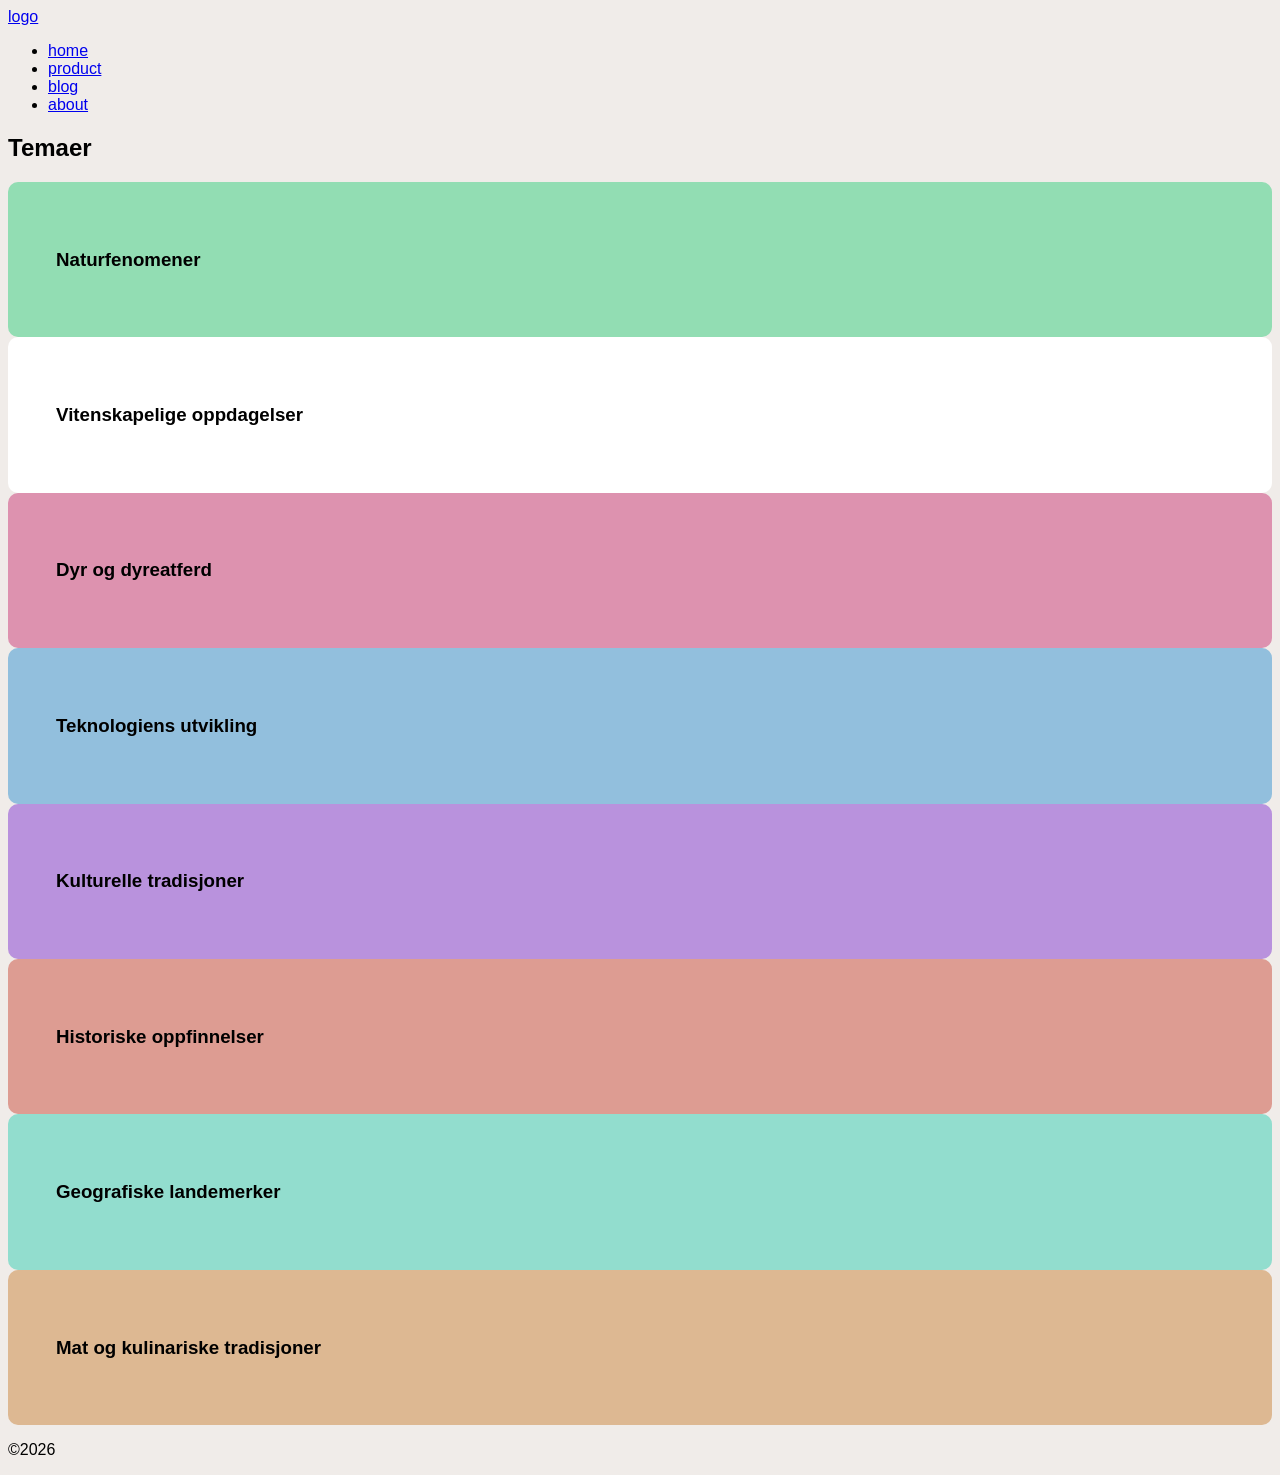
==== Labøvelse29/frontpage.html @ fd7768ed "new starting point" ====
<!doctype html>
<html lang="en">
	<head>
		<meta charset="UTF-8" />
		<meta name="viewport" content="width=device-width, initial-scale=1.0" />
		<link rel="stylesheet" href="https://necolas.github.io/normalize.css/8.0.1/normalize.css" />
		<link rel="stylesheet" href="css/style.css" />
		<title>CSS grid</title>
	</head>
	<body>
		<div id="grid-container">
			<header>
				<span id="logo"><a href="index.html">logo</a></span>
				<nav>
					<ul>
						<li><a href="#">home</a></li>
						<li><a href="#">product</a></li>
						<li><a href="#">blog</a></li>
						<li><a href="#">about</a></li>
					</ul>
				</nav>
			</header>
			<main id="mansory-grid">
				<h2>Temaer</h2>
				<section id="natur">
					<h3>Naturfenomener</h3>
				</section>
				<section id="science">
					<h3>Vitenskapelige oppdagelser</h3>
				</section>
				<section id="animal">
					<h3>Dyr og dyreatferd</h3>
				</section>
				<section id="tech">
					<h3>Teknologiens utvikling</h3>
				</section>
				<section id="culture">
					<h3>Kulturelle tradisjoner</h3>
				</section>
				<section id="history">
					<h3>Historiske oppfinnelser</h3>
				</section>
				<section id="geo">
					<h3>Geografiske landemerker</h3>
				</section>
				<section id="food">
					<h3>Mat og kulinariske tradisjoner</h3>
				</section>
			</main>
			<footer>
				<p>©2026</p>
			</footer>
		</div>
	</body>
</html>
---- Labøvelse29/css/style.css ----
body {
	font-family: Arial, Helvetica, sans-serif;
	background-color: #f0ece9;
}

#natur,
#science,
#animal,
#tech,
#culture,
#history,
#geo,
#food {
	padding: 3rem;
	border-radius: 10px;
}

#natur {
	background-color: hsl(146, 52%, 72%);
}

#science {
	background-color: hsl(0, 0%, 100%);
}
#animal {
	background-color: hsl(337, 52%, 72%);
}
#tech {
	background-color: hsl(204, 52%, 72%);
}
#culture {
	background-color: hsl(271, 52%, 72%);
}
#history {
	background-color: hsl(8, 52%, 72%);
}
#geo {
	background-color: hsl(168, 52%, 72%);
}
#food {
	background-color: hsl(30, 52%, 72%);
}
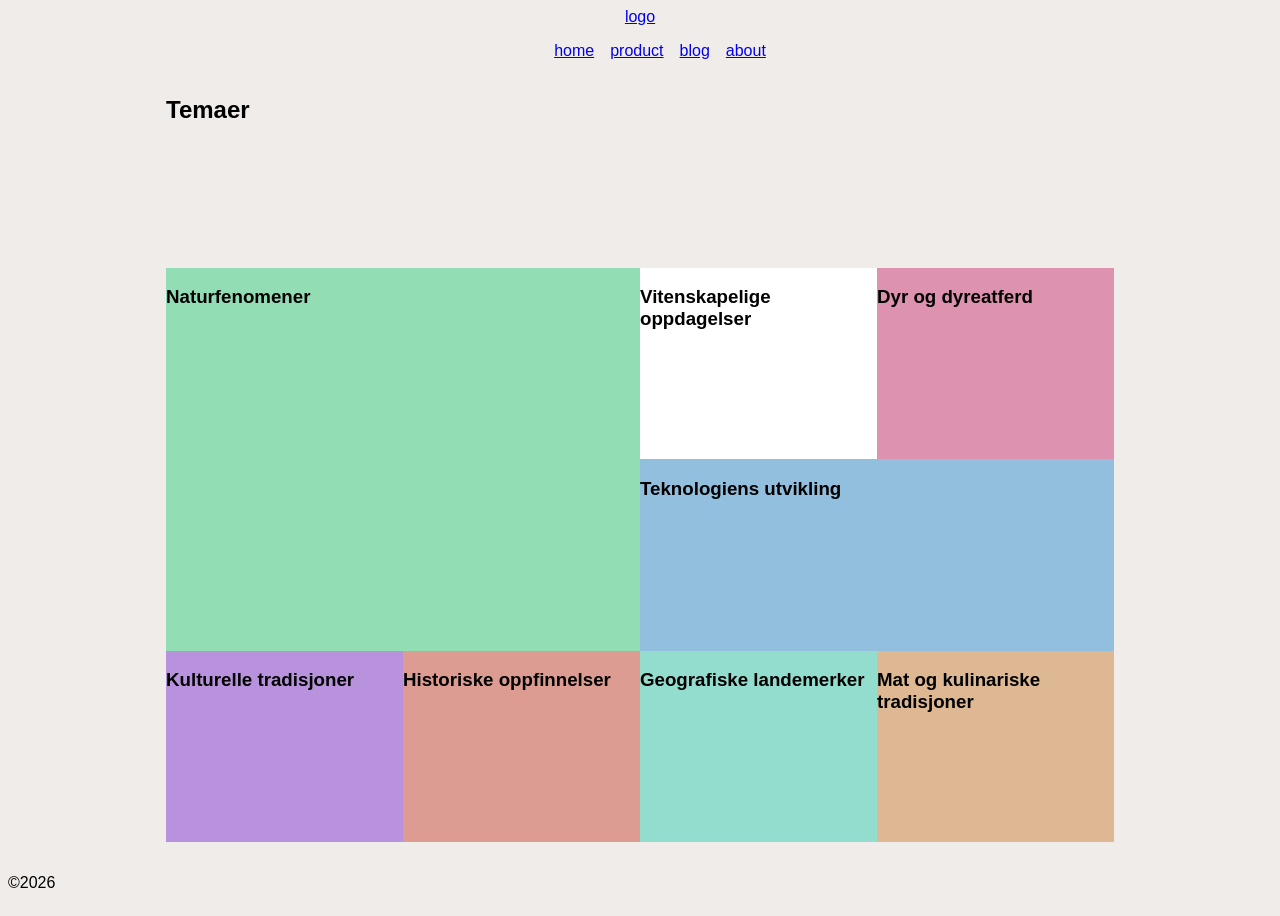
==== commit 0b939dd0: "startet med labøvelse" ====
--- a/Labøvelse29/frontpage.html
+++ b/Labøvelse29/frontpage.html
@@ -4,7 +4,7 @@
 		<meta charset="UTF-8" />
 		<meta name="viewport" content="width=device-width, initial-scale=1.0" />
 		<link rel="stylesheet" href="https://necolas.github.io/normalize.css/8.0.1/normalize.css" />
-		<link rel="stylesheet" href="css/style.css" />
+		<link rel="stylesheet" href="css/mStyle.css" />
 		<title>CSS grid</title>
 	</head>
 	<body>
--- a/Labøvelse29/css/mStyle.css
+++ b/Labøvelse29/css/mStyle.css
@@ -0,0 +1,116 @@
+body {
+	font-family: Arial, Helvetica, sans-serif;
+	background-color: #f0ece9;
+}
+
+header {
+    /* grid-column og grid-row her */
+    grid-row: 1 / 2;
+    grid-column: 1 / 4;
+    /*Starter flexbox*/
+    display: flex;
+    /*Sørger for at logo havner på toppen og alt annet under*/
+    flex-direction: column;
+    /*Sentrerer innholdet i flexboksen*/
+    align-items: center;
+    /*Setter logoen på topp og nav på bunn*/
+    justify-content: space-between;
+}
+
+/*rediger liste elementet innenfor header, ikke hele dokumentet*/
+nav ul {
+    /*Passer på at ul er flexbox*/
+    display: flex;
+    /*bruker gap for å få mellomrom på elementene og setter 1rem*/
+    gap: 1rem;
+    /*for å fjerne liste formatet i ul*/
+    list-style: none;
+}
+main {
+    /*main skal strekke seg fra kolonne 2 til kolonnelinje 3*/
+    grid-column: 2 / 3;
+    /*main skal strekke seg fra rad 2 til radlinje 3*/
+    grid-row: 2 / 3;
+    /*Gjør main til en grid*/
+    display: grid;
+    /*Lage kolonnene*/
+    /*Husk å bruke fr, siden fr er en del av helheten og ikke presis mål*/
+    grid-template-columns: 1fr 1fr 1fr 1fr;
+    /*Samme her*/
+    grid-template-rows: 1fr 1fr 1fr 1fr;
+}
+
+/*Justerer h2 elementet spesifikt inne i main*/
+main h2 {
+    /*gjør så at h2 strekker seg vannrett over alle kolonnene*/
+    grid-column: 1 / 5;
+    /* Plasserer h2 på første rad */
+    grid-row: 1 / 2;
+}
+
+footer {
+    grid-column: 1 / 4;
+    grid-row: 4 / 5;
+}
+
+
+#grid-container {
+    display: grid;
+    grid-template-columns: 0.5fr 3fr 0.5fr;
+    height: 100vh;
+    grid-template-rows: auto 1fr 1rem auto;
+}
+
+/*Setter på riktig plassering i rad + kolonne og gir riktig farge*/
+#natur {
+    grid-column: 1 / 3;
+    grid-row: 2 / 4;
+    background-color: hsl(146, 52%, 72%);
+}
+/*Setter på riktig plassering i rad + kolonne og gir riktig farge*/
+#science {
+    grid-column: 3 / 4;
+    grid-row: 2 / 3;
+    background-color:hsl(0, 0%, 100%);
+}
+/*Setter på riktig plassering i rad + kolonne og gir riktig farge*/
+#animal{
+grid-column: 4 / 5;
+    grid-row: 2 / 3;
+    background-color:hsl(337, 52%, 72%);
+}
+/* Teknologi: kolonne 3–4, rad 3 */
+#tech {
+    grid-column: 3 / 5;
+    grid-row: 3 / 4;
+    background-color: hsl(204, 52%, 72%);
+}
+
+/* Kultur: kolonne 1, rad 4 */
+#culture {
+    grid-column: 1 / 2;
+    grid-row: 4 / 5;
+    background-color: hsl(271, 52%, 72%);
+}
+
+/* Historie: kolonne 2, rad 4 */
+#history {
+    grid-column: 2 / 3;
+    grid-row: 4 / 5;
+    background-color: hsl(8, 52%, 72%);
+}
+
+/* Geografi: kolonne 3, rad 4 */
+#geo {
+    grid-column: 3 / 4;
+    grid-row: 4 / 5;
+    background-color: hsl(168, 52%, 72%);
+}
+
+/* Mat: kolonne 4, rad 4 */
+#food {
+    grid-column: 4 / 5;
+    grid-row: 4 / 5;
+    background-color: hsl(30, 52%, 72%);
+}
+
